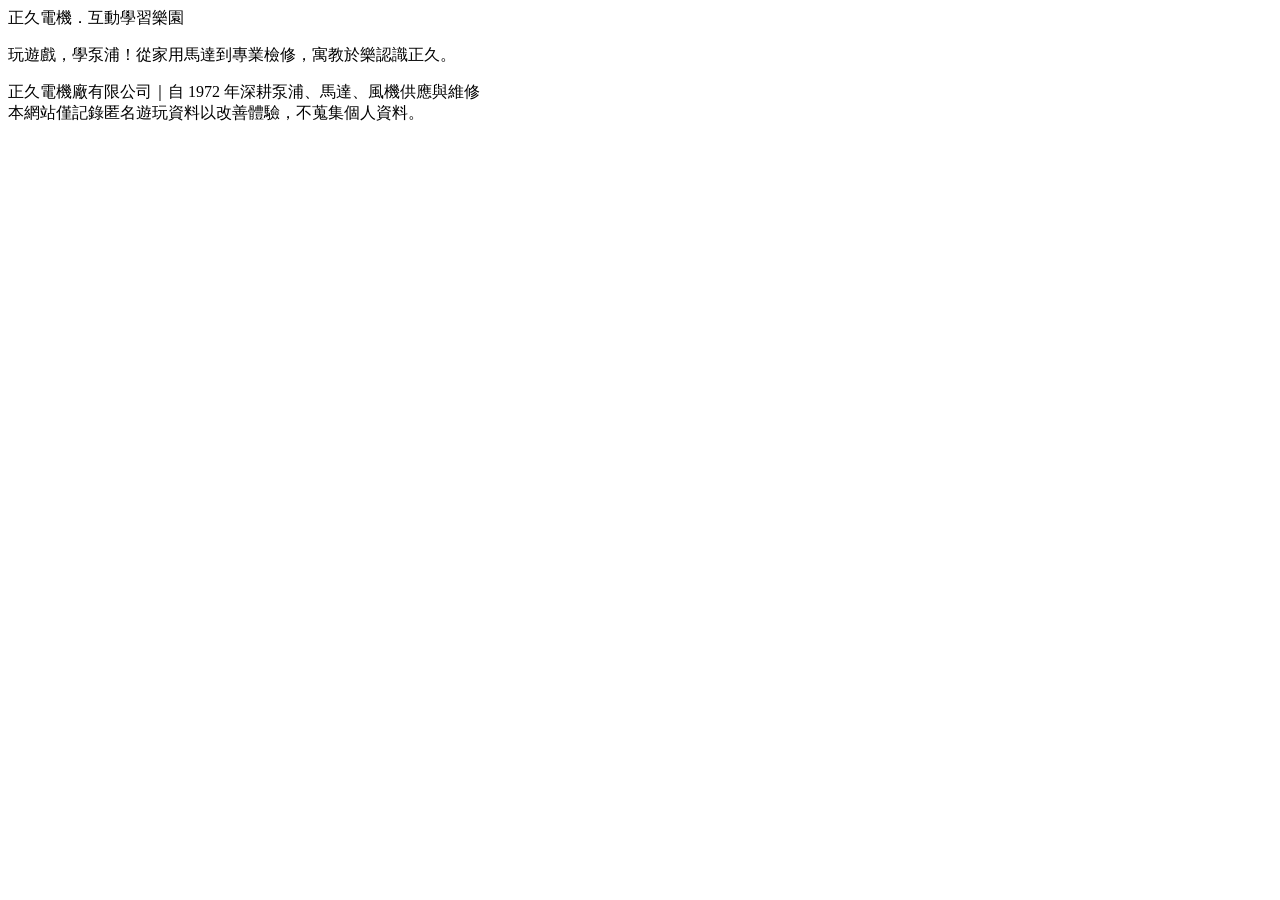
==== index.html @ 8a002b94 "Add files via upload" ====
<!DOCTYPE html>
<html lang="zh-Hant">
<head>
<meta charset="UTF-8">
<meta name="viewport" content="width=device-width, initial-scale=1.0, viewport-fit=cover">
<title>正久電機 互動學習樂園</title>
<link rel="stylesheet" href="css/style.css">
</head>
<body>
<div class="wrap">
  <div class="gate-hero">
    <div class="logo">正久電機<span>．</span>互動學習樂園</div>
    <p>玩遊戲，學泵浦！從家用馬達到專業檢修，寓教於樂認識正久。</p>
  </div>

  <!-- 未驗證：三通路引導 -->
  <div id="gate" class="card" style="display:none">
    <h2>加入正久，取得遊戲入場券 🎟️</h2>
    <p class="muted">請透過以下任一方式加入正久，即可獲得專屬遊戲連結：</p>
    <div class="channel-list">
      <a class="btn line block" id="btnLine">加入 LINE 官方帳號</a>
      <a class="btn fb block" id="btnFb">加入 Facebook 粉絲團</a>
      <a class="btn ig block" id="btnIg">追蹤 Instagram</a>
    </div>
    <p class="muted" style="margin-top:12px">加入後於訊息中輸入「<b>玩遊戲</b>」，即可獲得入場連結。</p>
  </div>

  <!-- 已驗證：身分選擇 -->
  <div id="rolePick" class="card" style="display:none">
    <h2>選擇你的身分</h2>
    <p class="muted">不同身分有不同難度的題目與遊戲內容，隨時可以切換。</p>
    <div class="role-pick">
      <button class="btn" id="roleBasic">🏠 家庭使用者<small>生活常識・用電安全・選購指南</small></button>
      <button class="btn orange" id="rolePro">🔧 專業水電技師<small>檢修實務・原理計算・技能檢定</small></button>
    </div>
  </div>

  <footer>
    正久電機廠有限公司｜自 1972 年深耕泵浦、馬達、風機供應與維修<br>
    本網站僅記錄匿名遊玩資料以改善體驗，不蒐集個人資料。
  </footer>
</div>

<script src="js/config.js"></script>
<script src="js/tracker.js"></script>
<script src="js/auth.js"></script>
<script>
(function () {
  const authed = JJ_AUTH.check();
  if (!authed) {
    document.getElementById('gate').style.display = 'block';
    document.getElementById('btnLine').href = JJ_CONFIG.LINE_URL;
    document.getElementById('btnFb').href = JJ_CONFIG.FB_URL;
    document.getElementById('btnIg').href = JJ_CONFIG.IG_URL;
    ['btnLine','btnFb','btnIg'].forEach(id =>
      document.getElementById(id).addEventListener('click', () =>
        jjTrack('channel_click', '', { channel: id.replace('btn','').toLowerCase() })));
    return;
  }
  document.getElementById('rolePick').style.display = 'block';
  function go(role) { JJ_AUTH.setRole(role); location.href = 'home.html'; }
  document.getElementById('roleBasic').addEventListener('click', () => go('basic'));
  document.getElementById('rolePro').addEventListener('click', () => go('pro'));
})();
</script>
</body>
</html>
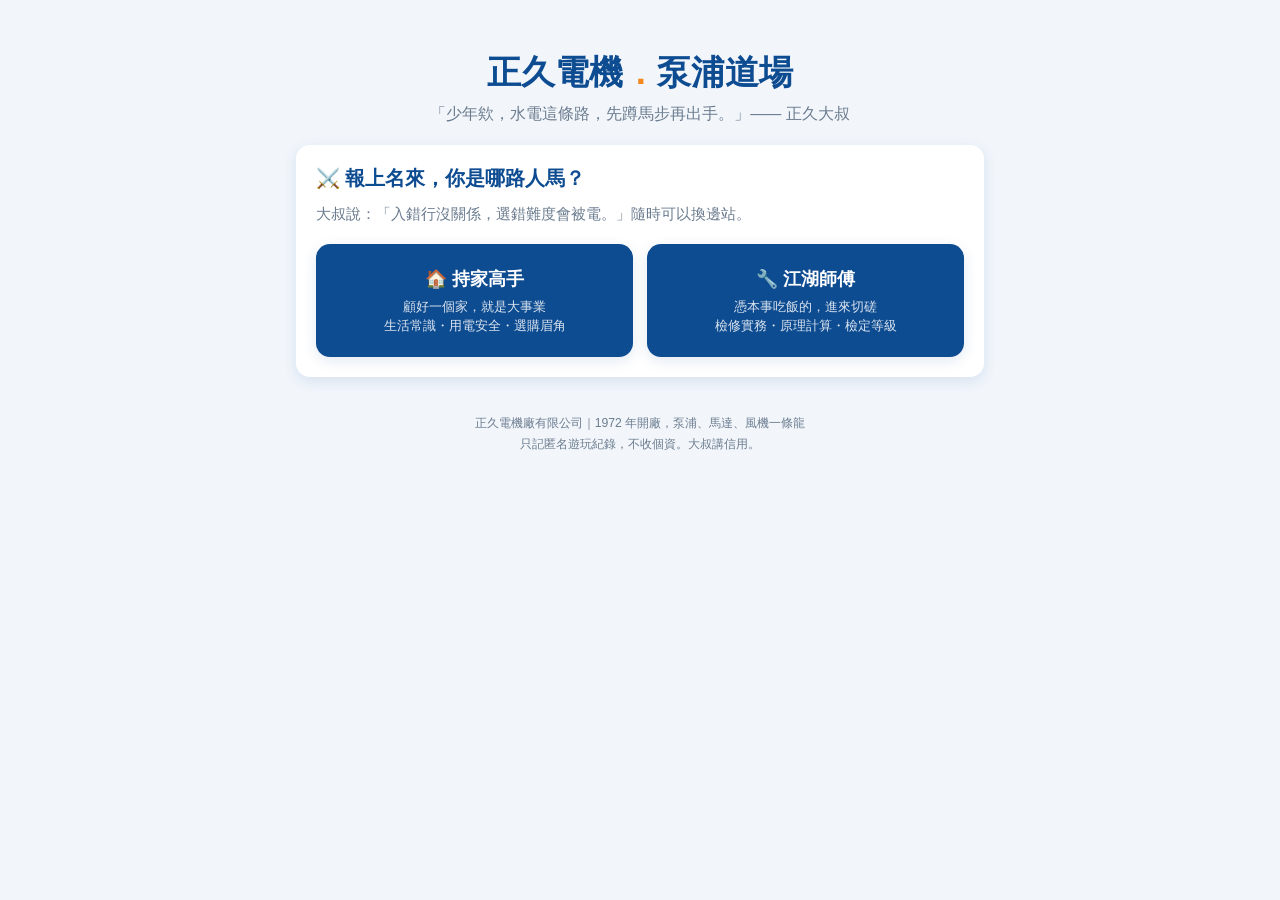
==== commit d3912b55: "Add files via upload" ====
--- a/index.html
+++ b/index.html
@@ -1,43 +1,46 @@
 <!DOCTYPE html>
-<html lang="zh-Hant">
+<html lang="zh-Hant" data-role="basic">
 <head>
 <meta charset="UTF-8">
 <meta name="viewport" content="width=device-width, initial-scale=1.0, viewport-fit=cover">
-<title>正久電機 互動學習樂園</title>
+<title>正久電機 泵浦道場</title>
+<script>document.documentElement.dataset.role = localStorage.getItem('jj_role') || 'basic';</script>
 <link rel="stylesheet" href="css/style.css">
 </head>
 <body>
 <div class="wrap">
   <div class="gate-hero">
-    <div class="logo">正久電機<span>．</span>互動學習樂園</div>
-    <p>玩遊戲，學泵浦！從家用馬達到專業檢修，寓教於樂認識正久。</p>
+    <div class="logo">正久電機<span>．</span>泵浦道場</div>
+    <p>「少年欸，水電這條路，先蹲馬步再出手。」—— 正久大叔</p>
   </div>
 
   <!-- 未驗證：三通路引導 -->
   <div id="gate" class="card" style="display:none">
-    <h2>加入正久，取得遊戲入場券 🎟️</h2>
-    <p class="muted">請透過以下任一方式加入正久，即可獲得專屬遊戲連結：</p>
+    <div class="hazard"></div>
+    <h2>🎟️ 想進道場？先拜碼頭！</h2>
+    <p class="muted">大叔的規矩：加入正久任一陣地，領了入場券再進來。挑一個，快！</p>
     <div class="channel-list">
       <a class="btn line block" id="btnLine">加入 LINE 官方帳號</a>
       <a class="btn fb block" id="btnFb">加入 Facebook 粉絲團</a>
       <a class="btn ig block" id="btnIg">追蹤 Instagram</a>
     </div>
-    <p class="muted" style="margin-top:12px">加入後於訊息中輸入「<b>玩遊戲</b>」，即可獲得入場連結。</p>
+    <p class="quote-bar">加入後喊一聲「<b>玩遊戲</b>」，入場連結馬上到手。</p>
   </div>
 
   <!-- 已驗證：身分選擇 -->
   <div id="rolePick" class="card" style="display:none">
-    <h2>選擇你的身分</h2>
-    <p class="muted">不同身分有不同難度的題目與遊戲內容，隨時可以切換。</p>
+    <div class="hazard"></div>
+    <h2>⚔️ 報上名來，你是哪路人馬？</h2>
+    <p class="muted">大叔說：「入錯行沒關係，選錯難度會被電。」隨時可以換邊站。</p>
     <div class="role-pick">
-      <button class="btn" id="roleBasic">🏠 家庭使用者<small>生活常識・用電安全・選購指南</small></button>
-      <button class="btn orange" id="rolePro">🔧 專業水電技師<small>檢修實務・原理計算・技能檢定</small></button>
+      <button class="btn basic-side" id="roleBasic">🏠 持家高手<small>顧好一個家，就是大事業<br>生活常識・用電安全・選購眉角</small></button>
+      <button class="btn pro-side" id="rolePro">🔧 江湖師傅<small>憑本事吃飯的，進來切磋<br>檢修實務・原理計算・檢定等級</small></button>
     </div>
   </div>
 
   <footer>
-    正久電機廠有限公司｜自 1972 年深耕泵浦、馬達、風機供應與維修<br>
-    本網站僅記錄匿名遊玩資料以改善體驗，不蒐集個人資料。
+    正久電機廠有限公司｜1972 年開廠，泵浦、馬達、風機一條龍<br>
+    只記匿名遊玩紀錄，不收個資。大叔講信用。
   </footer>
 </div>
 
--- a/css/style.css
+++ b/css/style.css
@@ -0,0 +1,157 @@
+/* ===== 正久互動網站 JJ-Play 共用樣式 ===== */
+:root {
+  --jj-blue: #0e4c92;
+  --jj-blue-dark: #08315f;
+  --jj-orange: #f5871f;
+  --jj-bg: #f2f6fb;
+  --jj-card: #ffffff;
+  --jj-text: #1c2b3a;
+  --jj-muted: #6b7c8f;
+  --jj-green: #2e9e5b;
+  --jj-red: #d9534f;
+  --radius: 14px;
+  --shadow: 0 4px 14px rgba(14, 76, 146, .12);
+}
+* { box-sizing: border-box; margin: 0; padding: 0; -webkit-tap-highlight-color: transparent; }
+html { font-size: 16px; }
+body {
+  font-family: "PingFang TC", "Microsoft JhengHei", "Noto Sans TC", sans-serif;
+  background: var(--jj-bg);
+  color: var(--jj-text);
+  min-height: 100vh;
+  min-height: 100dvh;
+}
+.wrap { max-width: 720px; margin: 0 auto; padding: 16px; }
+
+/* ---- header ---- */
+.topbar {
+  display: flex; align-items: center; justify-content: space-between;
+  padding: 12px 16px; background: var(--jj-blue); color: #fff;
+  position: sticky; top: 0; z-index: 50; box-shadow: var(--shadow);
+}
+.topbar .brand { font-weight: 700; font-size: 1.1rem; letter-spacing: 1px; text-decoration: none; color: #fff; }
+.topbar .brand span { color: var(--jj-orange); }
+.role-badge {
+  font-size: .78rem; background: rgba(255,255,255,.18); border: 1px solid rgba(255,255,255,.4);
+  padding: 4px 10px; border-radius: 999px; cursor: pointer; color: #fff;
+}
+
+/* ---- buttons ---- */
+.btn {
+  display: inline-block; border: none; cursor: pointer; text-decoration: none; text-align: center;
+  background: var(--jj-blue); color: #fff; font-size: 1rem; font-weight: 600;
+  padding: 13px 22px; border-radius: var(--radius); transition: transform .12s, box-shadow .12s;
+  box-shadow: var(--shadow);
+}
+.btn:active { transform: scale(.96); }
+.btn.orange { background: var(--jj-orange); }
+.btn.ghost { background: #fff; color: var(--jj-blue); border: 2px solid var(--jj-blue); box-shadow: none; }
+.btn.block { display: block; width: 100%; }
+.btn.line { background: #06c755; }
+.btn.fb { background: #1877f2; }
+.btn.ig { background: linear-gradient(45deg, #f09433, #e6683c, #dc2743, #cc2366, #bc1888); }
+.btn[disabled] { opacity: .5; pointer-events: none; }
+
+/* ---- cards ---- */
+.card {
+  background: var(--jj-card); border-radius: var(--radius); box-shadow: var(--shadow);
+  padding: 20px; margin-bottom: 16px;
+}
+.card h2 { font-size: 1.15rem; color: var(--jj-blue); margin-bottom: 10px; }
+.muted { color: var(--jj-muted); font-size: .88rem; line-height: 1.6; }
+
+/* ---- game grid (lobby) ---- */
+.game-grid { display: grid; grid-template-columns: 1fr 1fr; gap: 14px; }
+.game-tile {
+  background: #fff; border-radius: var(--radius); box-shadow: var(--shadow); padding: 18px 14px;
+  text-align: center; text-decoration: none; color: var(--jj-text);
+  transition: transform .15s; position: relative; overflow: hidden;
+}
+.game-tile:active { transform: scale(.97); }
+.game-tile .icon { font-size: 2.2rem; margin-bottom: 8px; }
+.game-tile .name { font-weight: 700; font-size: .98rem; }
+.game-tile .desc { font-size: .75rem; color: var(--jj-muted); margin-top: 4px; }
+.game-tile.soon { opacity: .55; pointer-events: none; }
+.game-tile.soon::after {
+  content: "即將推出"; position: absolute; top: 10px; right: -26px; transform: rotate(38deg);
+  background: var(--jj-orange); color: #fff; font-size: .68rem; padding: 3px 30px;
+}
+
+/* ---- quiz ---- */
+.q-progress { height: 8px; background: #dde7f2; border-radius: 4px; overflow: hidden; margin-bottom: 14px; }
+.q-progress > div { height: 100%; background: var(--jj-orange); width: 0; transition: width .3s; }
+.q-timer { text-align: center; font-size: 1.3rem; font-weight: 700; color: var(--jj-blue); margin-bottom: 8px; }
+.q-timer.hurry { color: var(--jj-red); animation: pulse .5s infinite alternate; }
+@keyframes pulse { from { transform: scale(1); } to { transform: scale(1.12); } }
+.q-question { font-size: 1.08rem; font-weight: 700; line-height: 1.55; margin-bottom: 16px; }
+.q-cat {
+  display: inline-block; font-size: .7rem; color: #fff; background: var(--jj-blue);
+  border-radius: 999px; padding: 2px 10px; margin-bottom: 8px;
+}
+.q-opts { display: grid; gap: 10px; }
+.q-opt {
+  background: #fff; border: 2px solid #d5e1ee; border-radius: var(--radius);
+  padding: 13px 15px; font-size: .98rem; text-align: left; cursor: pointer; transition: border .15s, background .15s;
+}
+.q-opt:hover { border-color: var(--jj-blue); }
+.q-opt.correct { border-color: var(--jj-green); background: #e8f7ee; }
+.q-opt.wrong { border-color: var(--jj-red); background: #fdecec; animation: shake .3s; }
+.q-opt[disabled] { cursor: default; }
+@keyframes shake { 0%,100% { transform: translateX(0); } 25% { transform: translateX(-5px); } 75% { transform: translateX(5px); } }
+.combo-pop {
+  position: fixed; left: 50%; top: 32%; transform: translate(-50%, -50%);
+  font-size: 1.6rem; font-weight: 800; color: var(--jj-orange); pointer-events: none;
+  animation: comboUp .8s forwards; z-index: 99; text-shadow: 0 2px 6px rgba(0,0,0,.15);
+}
+@keyframes comboUp { 0% { opacity: 0; transform: translate(-50%, 0); } 20% { opacity: 1; } 100% { opacity: 0; transform: translate(-50%, -60px); } }
+
+/* ---- memory game ---- */
+.mem-stats { display: flex; justify-content: space-around; margin-bottom: 12px; font-weight: 700; color: var(--jj-blue); }
+.mem-grid { display: grid; gap: 10px; grid-template-columns: repeat(4, 1fr); perspective: 900px; }
+.mem-card { aspect-ratio: 3 / 4; cursor: pointer; position: relative; }
+.mem-inner {
+  width: 100%; height: 100%; position: relative;
+  transform-style: preserve-3d; transition: transform .45s;
+}
+.mem-card.flip .mem-inner { transform: rotateY(180deg); }
+.mem-face {
+  position: absolute; inset: 0; backface-visibility: hidden; -webkit-backface-visibility: hidden;
+  border-radius: 10px; display: flex; flex-direction: column; align-items: center; justify-content: center;
+  box-shadow: 0 2px 8px rgba(14,76,146,.18); overflow: hidden;
+}
+.mem-back { background: linear-gradient(135deg, var(--jj-blue), var(--jj-blue-dark)); color: #fff; font-weight: 800; font-size: 1.3rem; }
+.mem-front { background: #fff; transform: rotateY(180deg); padding: 6px; text-align: center; }
+.mem-front svg { width: 70%; height: auto; }
+.mem-front .label { font-size: .72rem; font-weight: 700; color: var(--jj-blue); margin-top: 4px; line-height: 1.3; }
+.mem-front .label small { display: block; color: var(--jj-muted); font-weight: 500; font-size: .62rem; }
+.mem-card.done .mem-front { outline: 3px solid var(--jj-green); }
+.mem-card.done { pointer-events: none; }
+
+/* ---- result / end screen ---- */
+.stars { font-size: 2.2rem; text-align: center; letter-spacing: 6px; margin: 6px 0; }
+.score-big { font-size: 2.6rem; font-weight: 800; color: var(--jj-blue); text-align: center; }
+.review-item { border-left: 4px solid var(--jj-red); background: #fff7f7; padding: 10px 12px; border-radius: 8px; margin-bottom: 10px; font-size: .88rem; }
+.review-item .ok { color: var(--jj-green); font-weight: 700; }
+.rate-stars { text-align: center; font-size: 2rem; cursor: pointer; user-select: none; }
+.rate-stars span { color: #ccd6e2; transition: color .15s; padding: 0 3px; }
+.rate-stars span.on { color: var(--jj-orange); }
+
+/* ---- gate (entry) ---- */
+.gate-hero { text-align: center; padding: 34px 16px 20px; }
+.gate-hero .logo { font-size: 2rem; font-weight: 800; color: var(--jj-blue); }
+.gate-hero .logo span { color: var(--jj-orange); }
+.gate-hero p { color: var(--jj-muted); margin-top: 8px; font-size: .92rem; }
+.channel-list { display: grid; gap: 12px; margin-top: 18px; }
+.role-pick { display: grid; grid-template-columns: 1fr 1fr; gap: 14px; margin-top: 18px; }
+.role-pick .btn { padding: 22px 10px; font-size: 1.05rem; line-height: 1.5; }
+.role-pick small { display: block; font-weight: 400; font-size: .75rem; opacity: .85; margin-top: 4px; }
+
+footer { text-align: center; font-size: .72rem; color: var(--jj-muted); padding: 20px 10px 30px; line-height: 1.7; }
+
+@media (min-width: 768px) {
+  html { font-size: 17px; }
+  .mem-grid.pro { grid-template-columns: repeat(4, 1fr); }
+}
+@media (prefers-reduced-motion: reduce) {
+  * { animation: none !important; transition: none !important; }
+}
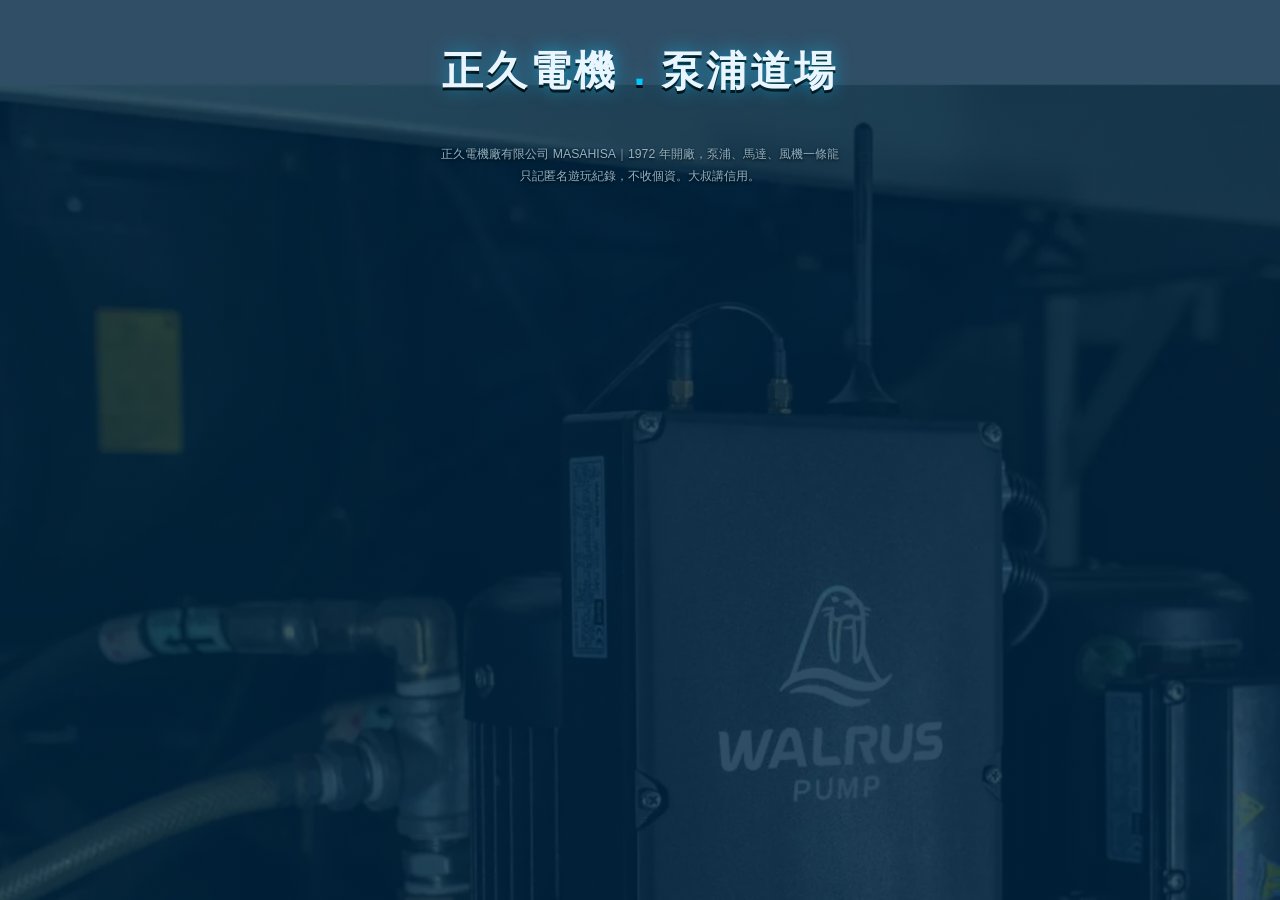
==== commit 8e04d325: "Add files via upload" ====
--- a/index.html
+++ b/index.html
@@ -11,7 +11,7 @@
 <div class="wrap">
   <div class="gate-hero">
     <div class="logo">正久電機<span>．</span>泵浦道場</div>
-    <p>「少年欸，水電這條路，先蹲馬步再出手。」—— 正久大叔</p>
+    <p id="heroQuote"></p>
   </div>
 
   <!-- 未驗證：三通路引導 -->
@@ -27,7 +27,7 @@
     <p class="quote-bar">加入後喊一聲「<b>玩遊戲</b>」，入場連結馬上到手。</p>
   </div>
 
-  <!-- 已驗證：身分選擇 -->
+  <!-- 身分選擇 -->
   <div id="rolePick" class="card" style="display:none">
     <div class="hazard"></div>
     <h2>⚔️ 報上名來，你是哪路人馬？</h2>
@@ -38,8 +38,39 @@
     </div>
   </div>
 
+  <!-- 主角設定 -->
+  <div id="profileView" class="card" style="display:none">
+    <div class="hazard"></div>
+    <h2>👤 主角設定</h2>
+    <p class="quote-bar" id="profQuote">「行走江湖，先報名號、再練體格。」</p>
+
+    <p class="muted" style="margin-bottom:4px">角色名稱</p>
+    <input class="name-input" id="pName" maxlength="10" placeholder="輸入你的名號（最多 10 字）">
+
+    <p class="muted" style="margin:12px 0 4px">性別與穿搭</p>
+    <div class="gender-seg">
+      <button data-g="m" id="gM">👨‍🔧<small>男性・藍領工裝</small></button>
+      <button data-g="f" id="gF">👩‍🔧<small>女性・紅粉工裝</small></button>
+      <button data-g="n" id="gN">🧑‍🔧<small>中性・墨綠工裝</small></button>
+    </div>
+
+    <p class="muted" style="margin:12px 0 4px">能力數值（可分配 <b id="maxPts">10</b> 點）</p>
+    <canvas id="radarCv" width="300" height="230"></canvas>
+    <div class="pts-left" id="ptsLeft"></div>
+    <div id="statRows"></div>
+
+    <div class="effect-list">
+      <b>敏捷</b>：各遊戲中被攻擊或失敗時，減少被傷害損失的血量／翻牌結算少算步數。<br>
+      <b>耐心</b>：隨機在遊戲中跳出「後悔藥」＝答錯可再來一次的機會。<br>
+      <b>智力</b>：隨機一題在正確答案選項邊框顯示發光外框作為提示。<br>
+      <b>顏值</b>：結算時隨機獲得一次重置能力數值雷達圖分數的機會。
+    </div>
+
+    <button class="btn block" id="btnSaveProfile" style="margin-top:14px">出 發 ！</button>
+  </div>
+
   <footer>
-    正久電機廠有限公司｜1972 年開廠，泵浦、馬達、風機一條龍<br>
+    正久電機廠有限公司 MASAHISA｜1972 年開廠，泵浦、馬達、風機一條龍<br>
     只記匿名遊玩紀錄，不收個資。大叔講信用。
   </footer>
 </div>
@@ -47,8 +78,12 @@
 <script src="js/config.js"></script>
 <script src="js/tracker.js"></script>
 <script src="js/auth.js"></script>
+<script src="js/game-kit.js"></script>
 <script>
 (function () {
+  document.getElementById('heroQuote').textContent = JJ_QUOTE('gate') + ' —— 正久大叔';
+  JJ_UI.stampLogo('');
+
   const authed = JJ_AUTH.check();
   if (!authed) {
     document.getElementById('gate').style.display = 'block';
@@ -60,10 +95,88 @@
         jjTrack('channel_click', '', { channel: id.replace('btn','').toLowerCase() })));
     return;
   }
-  document.getElementById('rolePick').style.display = 'block';
-  function go(role) { JJ_AUTH.setRole(role); location.href = 'home.html'; }
-  document.getElementById('roleBasic').addEventListener('click', () => go('basic'));
-  document.getElementById('rolePro').addEventListener('click', () => go('pro'));
+
+  const editOnly = location.hash === '#profile'; // 顏值重配 / 大廳編輯入口
+  if (editOnly || JJ_AUTH.role()) showProfile();
+  else document.getElementById('rolePick').style.display = 'block';
+
+  function pickRole(role) {
+    SFX.click();
+    JJ_AUTH.setRole(role);
+    document.getElementById('rolePick').style.display = 'none';
+    showProfile();
+  }
+  document.getElementById('roleBasic').addEventListener('click', () => pickRole('basic'));
+  document.getElementById('rolePro').addEventListener('click', () => pickRole('pro'));
+
+  /* ---- 主角設定 ---- */
+  let prof;
+  function showProfile() {
+    document.documentElement.dataset.role = JJ_AUTH.role() || 'basic';
+    prof = JJ_PROFILE.getOrDefault();
+    if (editOnly && location.hash === '#profile') { // 顏值重配：點數歸零重配
+      prof.stats = { agi: 0, pat: 0, int: 0, cha: 0 };
+    }
+    document.getElementById('profileView').style.display = 'block';
+    document.getElementById('pName').value = prof.name === JJ_PROFILE.DEFAULT.name ? '' : prof.name;
+    paintGender();
+    buildStatRows();
+    paint();
+  }
+
+  function paintGender() {
+    ['m','f','n'].forEach(g => {
+      document.getElementById('g' + g.toUpperCase()).classList.toggle('on', prof.gender === g);
+    });
+  }
+  document.querySelectorAll('.gender-seg button').forEach(b =>
+    b.addEventListener('click', () => { SFX.click(); prof.gender = b.dataset.g; paintGender(); }));
+
+  const STAT_DEF = [
+    { k: 'agi', n: '敏捷', d: '減傷害／少算步數' },
+    { k: 'pat', n: '耐心', d: '隨機獲得後悔藥' },
+    { k: 'int', n: '智力', d: '隨機正解發光提示' },
+    { k: 'cha', n: '顏值', d: '隨機重配能力機會' }
+  ];
+  function used() { return STAT_DEF.reduce((s, d) => s + prof.stats[d.k], 0); }
+
+  function buildStatRows() {
+    const box = document.getElementById('statRows');
+    box.innerHTML = '';
+    STAT_DEF.forEach(d => {
+      const row = document.createElement('div');
+      row.className = 'stat-row';
+      row.innerHTML = `<span class="sn">${d.n}</span>
+        <button class="sbtn" data-k="${d.k}" data-op="-">−</button>
+        <span class="sv" id="sv-${d.k}">${prof.stats[d.k]}</span>
+        <button class="sbtn" data-k="${d.k}" data-op="+">＋</button>
+        <span class="sfx-desc">${d.d}</span>`;
+      box.appendChild(row);
+    });
+    box.querySelectorAll('.sbtn').forEach(b =>
+      b.addEventListener('click', () => {
+        const k = b.dataset.k, op = b.dataset.op;
+        if (op === '+' && used() < JJ_PROFILE.MAX_PTS && prof.stats[k] < 10) { prof.stats[k]++; SFX.click(); }
+        else if (op === '-' && prof.stats[k] > 0) { prof.stats[k]--; SFX.click(); }
+        else SFX.bad();
+        paint();
+      }));
+  }
+
+  function paint() {
+    STAT_DEF.forEach(d => document.getElementById('sv-' + d.k).textContent = prof.stats[d.k]);
+    document.getElementById('ptsLeft').textContent =
+      '剩餘可分配：' + (JJ_PROFILE.MAX_PTS - used()) + ' 點';
+    drawRadar(document.getElementById('radarCv'), prof.stats);
+  }
+
+  document.getElementById('btnSaveProfile').addEventListener('click', () => {
+    prof.name = document.getElementById('pName').value.trim() || JJ_PROFILE.DEFAULT.name;
+    JJ_PROFILE.save(prof);
+    SFX.win();
+    jjTrack('set_profile', '', { gender: prof.gender, stats: prof.stats });
+    location.href = 'home.html';
+  });
 })();
 </script>
 </body>
--- a/css/style.css
+++ b/css/style.css
@@ -1,157 +1,324 @@
-/* ===== 正久互動網站 JJ-Play 共用樣式 ===== */
-:root {
-  --jj-blue: #0e4c92;
-  --jj-blue-dark: #08315f;
-  --jj-orange: #f5871f;
-  --jj-bg: #f2f6fb;
-  --jj-card: #ffffff;
-  --jj-text: #1c2b3a;
-  --jj-muted: #6b7c8f;
-  --jj-green: #2e9e5b;
-  --jj-red: #d9534f;
-  --radius: 14px;
-  --shadow: 0 4px 14px rgba(14, 76, 146, .12);
-}
+/* ===== 正久 JJ-Play 戰鬥工業風 v2 ===== */
+/* 雙主題：家庭版=鋼藍電能 / 技師版=烈焰工業，由 html[data-role] 切換 */
+
+:root, html[data-role="basic"] {
+  --acc: #00c8ff;            /* 主能量色 */
+  --acc2: #7df9ff;
+  --acc-dark: #0077b3;
+  --acc-glow: rgba(0, 200, 255, .55);
+  --hud: rgba(10, 30, 46, .88);
+  --hud-border: rgba(0, 200, 255, .5);
+  --danger: #ff4d4d;
+  --gold: #ffd54a;
+  --ink: #0a141c;
+  --text: #eaf6ff;
+  --muted: #8fb3c7;
+  --tint: rgba(0, 40, 70, .78);
+}
+html[data-role="pro"] {
+  --acc: #ff7a1a;
+  --acc2: #ffc24d;
+  --acc-dark: #b34700;
+  --acc-glow: rgba(255, 122, 26, .55);
+  --hud: rgba(38, 18, 6, .88);
+  --hud-border: rgba(255, 122, 26, .5);
+  --tint: rgba(60, 22, 0, .78);
+  --text: #fff3e6;
+  --muted: #d0a37f;
+}
+
 * { box-sizing: border-box; margin: 0; padding: 0; -webkit-tap-highlight-color: transparent; }
 html { font-size: 16px; }
 body {
   font-family: "PingFang TC", "Microsoft JhengHei", "Noto Sans TC", sans-serif;
-  background: var(--jj-bg);
-  color: var(--jj-text);
-  min-height: 100vh;
-  min-height: 100dvh;
-}
-.wrap { max-width: 720px; margin: 0 auto; padding: 16px; }
-
-/* ---- header ---- */
+  color: var(--text);
+  min-height: 100vh; min-height: 100dvh;
+  background:
+    linear-gradient(var(--tint), var(--tint)),
+    url("../assets/img/bg-industrial.webp") center / cover fixed no-repeat,
+    #0a141c;
+}
+body.game-bg { background-attachment: scroll; } /* 手機效能 */
+
+/* 全螢幕震動（Combo/答錯用） */
+@keyframes bodyShake {
+  0%,100% { transform: translate(0,0); }
+  20% { transform: translate(-8px, 4px) rotate(-.5deg); }
+  40% { transform: translate(7px, -5px) rotate(.5deg); }
+  60% { transform: translate(-5px, -4px); }
+  80% { transform: translate(5px, 5px); }
+}
+body.shake { animation: bodyShake .45s; }
+
+.wrap { max-width: 760px; margin: 0 auto; padding: 14px; }
+
+/* ---- 頂欄 HUD ---- */
 .topbar {
-  display: flex; align-items: center; justify-content: space-between;
-  padding: 12px 16px; background: var(--jj-blue); color: #fff;
-  position: sticky; top: 0; z-index: 50; box-shadow: var(--shadow);
-}
-.topbar .brand { font-weight: 700; font-size: 1.1rem; letter-spacing: 1px; text-decoration: none; color: #fff; }
-.topbar .brand span { color: var(--jj-orange); }
-.role-badge {
-  font-size: .78rem; background: rgba(255,255,255,.18); border: 1px solid rgba(255,255,255,.4);
-  padding: 4px 10px; border-radius: 999px; cursor: pointer; color: #fff;
-}
-
-/* ---- buttons ---- */
+  display: flex; align-items: center; gap: 10px;
+  padding: 10px 14px;
+  background: var(--hud);
+  border-bottom: 2px solid var(--hud-border);
+  box-shadow: 0 0 18px var(--acc-glow);
+  position: sticky; top: 0; z-index: 50;
+  backdrop-filter: blur(4px);
+}
+.topbar .brand {
+  font-weight: 900; letter-spacing: 1px; text-decoration: none;
+  color: var(--text); text-shadow: 0 0 10px var(--acc-glow);
+  white-space: nowrap;
+}
+.topbar .brand span { color: var(--acc); }
+/* 身分切換：兩顆並列 */
+.role-switch { display: flex; gap: 6px; margin-left: auto; }
+.role-pill {
+  font-size: .78rem; font-weight: 700; cursor: pointer;
+  padding: 5px 12px; border-radius: 4px;
+  border: 1px solid #3a4a56; color: #7d8f9c; background: rgba(0,0,0,.35);
+  clip-path: polygon(8px 0, 100% 0, calc(100% - 8px) 100%, 0 100%);
+  transition: all .2s;
+}
+.role-pill.on-basic { border-color: #00c8ff; color: #001622; background: linear-gradient(135deg, #00c8ff, #7df9ff); box-shadow: 0 0 14px rgba(0,200,255,.7); }
+.role-pill.on-pro { border-color: #ff7a1a; color: #200b00; background: linear-gradient(135deg, #ff7a1a, #ffc24d); box-shadow: 0 0 14px rgba(255,122,26,.7); }
+
+/* ---- 面板（斜切戰鬥風） ---- */
+.card {
+  background: var(--hud);
+  border: 1px solid var(--hud-border);
+  clip-path: polygon(16px 0, 100% 0, 100% calc(100% - 16px), calc(100% - 16px) 100%, 0 100%, 0 16px);
+  padding: 20px; margin-bottom: 14px;
+  box-shadow: 0 0 22px rgba(0,0,0,.5), inset 0 0 30px rgba(0,0,0,.35);
+  animation: slamIn .35s cubic-bezier(.2, 1.6, .4, 1);
+}
+@keyframes slamIn {
+  0% { transform: scale(1.15); opacity: 0; }
+  100% { transform: scale(1); opacity: 1; }
+}
+.card h2 {
+  font-size: 1.15rem; color: var(--acc); letter-spacing: 2px;
+  text-shadow: 0 0 12px var(--acc-glow); margin-bottom: 10px;
+}
+.muted { color: var(--muted); font-size: .9rem; line-height: 1.7; }
+b { color: var(--acc2); }
+
+/* 大叔金句條 */
+.quote-bar {
+  border-left: 4px solid var(--acc);
+  background: linear-gradient(90deg, var(--acc-glow), transparent 70%);
+  padding: 8px 12px; margin: 10px 0; font-weight: 700; font-style: italic;
+  text-shadow: 0 1px 4px #000;
+}
+
+/* 警示斜紋裝飾 */
+.hazard {
+  height: 8px;
+  background: repeating-linear-gradient(45deg, var(--acc) 0 12px, #111 12px 24px);
+  opacity: .85; margin: -20px -20px 14px; /* 貼齊卡片頂 */
+}
+
+/* ---- 按鈕 ---- */
 .btn {
-  display: inline-block; border: none; cursor: pointer; text-decoration: none; text-align: center;
-  background: var(--jj-blue); color: #fff; font-size: 1rem; font-weight: 600;
-  padding: 13px 22px; border-radius: var(--radius); transition: transform .12s, box-shadow .12s;
-  box-shadow: var(--shadow);
-}
-.btn:active { transform: scale(.96); }
-.btn.orange { background: var(--jj-orange); }
-.btn.ghost { background: #fff; color: var(--jj-blue); border: 2px solid var(--jj-blue); box-shadow: none; }
+  display: inline-block; border: none; cursor: pointer; text-align: center; text-decoration: none;
+  background: linear-gradient(135deg, var(--acc), var(--acc-dark));
+  color: #fff; font-size: 1.05rem; font-weight: 900; letter-spacing: 3px;
+  padding: 14px 24px;
+  clip-path: polygon(12px 0, 100% 0, calc(100% - 12px) 100%, 0 100%);
+  box-shadow: 0 0 16px var(--acc-glow);
+  text-shadow: 0 1px 3px rgba(0,0,0,.6);
+  transition: transform .1s, box-shadow .2s, filter .2s;
+}
+.btn:hover { filter: brightness(1.15); box-shadow: 0 0 26px var(--acc-glow); }
+.btn:active { transform: scale(.93) skewX(-2deg); }
 .btn.block { display: block; width: 100%; }
-.btn.line { background: #06c755; }
-.btn.fb { background: #1877f2; }
-.btn.ig { background: linear-gradient(45deg, #f09433, #e6683c, #dc2743, #cc2366, #bc1888); }
-.btn[disabled] { opacity: .5; pointer-events: none; }
-
-/* ---- cards ---- */
-.card {
-  background: var(--jj-card); border-radius: var(--radius); box-shadow: var(--shadow);
-  padding: 20px; margin-bottom: 16px;
-}
-.card h2 { font-size: 1.15rem; color: var(--jj-blue); margin-bottom: 10px; }
-.muted { color: var(--jj-muted); font-size: .88rem; line-height: 1.6; }
-
-/* ---- game grid (lobby) ---- */
-.game-grid { display: grid; grid-template-columns: 1fr 1fr; gap: 14px; }
+.btn.ghost { background: rgba(0,0,0,.4); border: 1px solid var(--acc); color: var(--acc); box-shadow: none; }
+.btn.line { background: linear-gradient(135deg, #06c755, #04913e); box-shadow: 0 0 16px rgba(6,199,85,.5); }
+.btn.fb { background: linear-gradient(135deg, #1877f2, #0c4ea8); }
+.btn.ig { background: linear-gradient(45deg, #f09433, #dc2743, #bc1888); }
+
+/* ---- 大廳遊戲磚 ---- */
+.game-grid { display: grid; grid-template-columns: 1fr 1fr; gap: 12px; }
 .game-tile {
-  background: #fff; border-radius: var(--radius); box-shadow: var(--shadow); padding: 18px 14px;
-  text-align: center; text-decoration: none; color: var(--jj-text);
-  transition: transform .15s; position: relative; overflow: hidden;
-}
-.game-tile:active { transform: scale(.97); }
-.game-tile .icon { font-size: 2.2rem; margin-bottom: 8px; }
-.game-tile .name { font-weight: 700; font-size: .98rem; }
-.game-tile .desc { font-size: .75rem; color: var(--jj-muted); margin-top: 4px; }
-.game-tile.soon { opacity: .55; pointer-events: none; }
+  position: relative; overflow: hidden; text-align: center; text-decoration: none;
+  color: var(--text); padding: 20px 12px;
+  background: linear-gradient(160deg, rgba(255,255,255,.06), rgba(0,0,0,.5));
+  border: 1px solid var(--hud-border);
+  clip-path: polygon(12px 0, 100% 0, 100% calc(100% - 12px), calc(100% - 12px) 100%, 0 100%, 0 12px);
+  transition: transform .15s, box-shadow .2s;
+}
+.game-tile:hover { transform: translateY(-3px) scale(1.02); box-shadow: 0 0 24px var(--acc-glow); }
+.game-tile:active { transform: scale(.94); }
+.game-tile .icon { font-size: 2.4rem; filter: drop-shadow(0 0 10px var(--acc-glow)); margin-bottom: 6px; }
+.game-tile .name { font-weight: 900; letter-spacing: 2px; font-size: 1rem; }
+.game-tile .desc { font-size: .74rem; color: var(--muted); margin-top: 4px; }
+.game-tile.soon { opacity: .45; pointer-events: none; }
 .game-tile.soon::after {
-  content: "即將推出"; position: absolute; top: 10px; right: -26px; transform: rotate(38deg);
-  background: var(--jj-orange); color: #fff; font-size: .68rem; padding: 3px 30px;
-}
-
-/* ---- quiz ---- */
-.q-progress { height: 8px; background: #dde7f2; border-radius: 4px; overflow: hidden; margin-bottom: 14px; }
-.q-progress > div { height: 100%; background: var(--jj-orange); width: 0; transition: width .3s; }
-.q-timer { text-align: center; font-size: 1.3rem; font-weight: 700; color: var(--jj-blue); margin-bottom: 8px; }
-.q-timer.hurry { color: var(--jj-red); animation: pulse .5s infinite alternate; }
-@keyframes pulse { from { transform: scale(1); } to { transform: scale(1.12); } }
-.q-question { font-size: 1.08rem; font-weight: 700; line-height: 1.55; margin-bottom: 16px; }
+  content: "鍛造中"; position: absolute; top: 12px; right: -30px; transform: rotate(38deg);
+  background: repeating-linear-gradient(45deg, #ffd54a 0 10px, #111 10px 20px);
+  color: #000; font-size: .7rem; font-weight: 900; padding: 3px 34px; text-shadow: 0 0 2px #ffd54a;
+}
+
+/* ---- 快問快答 ---- */
+.hud-bar {
+  display: flex; align-items: stretch; gap: 8px; margin-bottom: 10px;
+}
+.hud-box {
+  flex: 1; text-align: center; padding: 6px 4px;
+  background: var(--hud); border: 1px solid var(--hud-border);
+  clip-path: polygon(8px 0, 100% 0, calc(100% - 8px) 100%, 0 100%);
+}
+.hud-box .lab { font-size: .62rem; color: var(--muted); letter-spacing: 2px; }
+.hud-box .val { font-size: 1.4rem; font-weight: 900; color: var(--acc2); text-shadow: 0 0 10px var(--acc-glow); }
+.hud-box .val.bump { animation: scoreBump .35s; }
+@keyframes scoreBump {
+  0% { transform: scale(1); } 40% { transform: scale(1.6); color: #fff; } 100% { transform: scale(1); }
+}
+.hud-box.timer .val.hurry { color: var(--danger); animation: hurryPulse .4s infinite alternate; }
+@keyframes hurryPulse { from { transform: scale(1); } to { transform: scale(1.25); text-shadow: 0 0 18px var(--danger); } }
+
+.q-progress { height: 10px; background: rgba(0,0,0,.5); border: 1px solid var(--hud-border); overflow: hidden; margin-bottom: 10px; clip-path: polygon(5px 0, 100% 0, calc(100% - 5px) 100%, 0 100%); }
+.q-progress > div { height: 100%; width: 0; transition: width .3s; background: repeating-linear-gradient(45deg, var(--acc) 0 10px, var(--acc2) 10px 20px); box-shadow: 0 0 12px var(--acc-glow); }
+
 .q-cat {
-  display: inline-block; font-size: .7rem; color: #fff; background: var(--jj-blue);
-  border-radius: 999px; padding: 2px 10px; margin-bottom: 8px;
-}
+  display: inline-block; font-size: .7rem; font-weight: 900; letter-spacing: 2px;
+  color: #000; background: var(--acc2); padding: 3px 12px; margin-bottom: 8px;
+  clip-path: polygon(6px 0, 100% 0, calc(100% - 6px) 100%, 0 100%);
+}
+.q-question { font-size: 1.1rem; font-weight: 800; line-height: 1.6; margin-bottom: 14px; text-shadow: 0 1px 4px #000; }
 .q-opts { display: grid; gap: 10px; }
 .q-opt {
-  background: #fff; border: 2px solid #d5e1ee; border-radius: var(--radius);
-  padding: 13px 15px; font-size: .98rem; text-align: left; cursor: pointer; transition: border .15s, background .15s;
-}
-.q-opt:hover { border-color: var(--jj-blue); }
-.q-opt.correct { border-color: var(--jj-green); background: #e8f7ee; }
-.q-opt.wrong { border-color: var(--jj-red); background: #fdecec; animation: shake .3s; }
-.q-opt[disabled] { cursor: default; }
-@keyframes shake { 0%,100% { transform: translateX(0); } 25% { transform: translateX(-5px); } 75% { transform: translateX(5px); } }
-.combo-pop {
-  position: fixed; left: 50%; top: 32%; transform: translate(-50%, -50%);
-  font-size: 1.6rem; font-weight: 800; color: var(--jj-orange); pointer-events: none;
-  animation: comboUp .8s forwards; z-index: 99; text-shadow: 0 2px 6px rgba(0,0,0,.15);
-}
-@keyframes comboUp { 0% { opacity: 0; transform: translate(-50%, 0); } 20% { opacity: 1; } 100% { opacity: 0; transform: translate(-50%, -60px); } }
-
-/* ---- memory game ---- */
-.mem-stats { display: flex; justify-content: space-around; margin-bottom: 12px; font-weight: 700; color: var(--jj-blue); }
-.mem-grid { display: grid; gap: 10px; grid-template-columns: repeat(4, 1fr); perspective: 900px; }
-.mem-card { aspect-ratio: 3 / 4; cursor: pointer; position: relative; }
-.mem-inner {
-  width: 100%; height: 100%; position: relative;
-  transform-style: preserve-3d; transition: transform .45s;
-}
+  background: rgba(0,0,0,.45); border: 1px solid #45596b; color: var(--text);
+  padding: 13px 16px; font-size: .98rem; font-weight: 600; text-align: left; cursor: pointer;
+  clip-path: polygon(10px 0, 100% 0, calc(100% - 10px) 100%, 0 100%);
+  transition: all .15s;
+}
+.q-opt:hover { border-color: var(--acc); box-shadow: 0 0 14px var(--acc-glow); transform: translateX(4px); }
+.q-opt.correct { border-color: #3dff8f; background: rgba(20, 120, 60, .55); box-shadow: 0 0 20px rgba(61,255,143,.6); animation: hitFlash .4s; }
+.q-opt.wrong { border-color: var(--danger); background: rgba(140, 20, 20, .55); animation: shake .35s; }
+.q-opt[disabled] { cursor: default; opacity: .9; }
+@keyframes hitFlash { 0% { filter: brightness(3); } 100% { filter: brightness(1); } }
+@keyframes shake { 0%,100% { transform: translateX(0); } 25% { transform: translateX(-8px); } 75% { transform: translateX(8px); } }
+
+/* 得分飄字 */
+.float-score {
+  position: fixed; pointer-events: none; z-index: 98;
+  font-size: 1.6rem; font-weight: 900; color: var(--gold);
+  text-shadow: 0 0 12px rgba(255, 213, 74, .9), 0 2px 4px #000;
+  animation: floatUp 1s forwards;
+}
+@keyframes floatUp {
+  0% { opacity: 0; transform: translateY(10px) scale(.6); }
+  25% { opacity: 1; transform: translateY(-10px) scale(1.3); }
+  100% { opacity: 0; transform: translateY(-90px) scale(1); }
+}
+
+/* COMBO 全螢幕爆擊 */
+.combo-blast {
+  position: fixed; inset: 0; z-index: 99; pointer-events: none;
+  display: flex; flex-direction: column; align-items: center; justify-content: center;
+}
+.combo-blast .ring {
+  position: absolute; width: 20vmin; height: 20vmin; border-radius: 50%;
+  border: 6px solid var(--acc); box-shadow: 0 0 40px var(--acc-glow);
+  animation: ringBoom .7s forwards;
+}
+@keyframes ringBoom { 0% { transform: scale(.3); opacity: 1; } 100% { transform: scale(6); opacity: 0; } }
+.combo-blast .txt {
+  font-size: clamp(3rem, 14vw, 7rem); font-weight: 900; font-style: italic; letter-spacing: 4px;
+  color: var(--gold);
+  text-shadow: 0 0 20px rgba(255,150,0,.9), 0 0 60px rgba(255,80,0,.7), 0 4px 0 #7a2d00;
+  -webkit-text-stroke: 2px #331a00;
+  animation: comboSlam .8s cubic-bezier(.2, 2.2, .4, 1) forwards;
+}
+.combo-blast .sub { font-size: 1.3rem; font-weight: 900; color: #fff; text-shadow: 0 0 12px var(--acc-glow); animation: comboSlam .8s .05s cubic-bezier(.2,2.2,.4,1) both; }
+@keyframes comboSlam {
+  0% { transform: scale(3) rotate(-8deg); opacity: 0; }
+  35% { transform: scale(1) rotate(-4deg); opacity: 1; }
+  75% { transform: scale(1.05) rotate(-4deg); opacity: 1; }
+  100% { transform: scale(.9) rotate(-4deg); opacity: 0; }
+}
+.combo-blast .spark { position: absolute; font-size: 2.2rem; animation: sparkFly .8s forwards; }
+@keyframes sparkFly {
+  0% { transform: translate(0,0) scale(.5); opacity: 1; }
+  100% { transform: translate(var(--dx), var(--dy)) scale(1.6) rotate(240deg); opacity: 0; }
+}
+
+/* ---- 翻牌（滿版免捲動） ---- */
+.mem-stage {
+  height: calc(100dvh - 54px); /* 扣掉頂欄 */
+  display: flex; flex-direction: column; padding: 8px; gap: 8px;
+  max-width: 900px; margin: 0 auto;
+}
+.mem-stats { display: flex; gap: 8px; }
+.mem-grid {
+  flex: 1; min-height: 0;
+  display: grid; gap: 8px;
+  grid-template-columns: repeat(4, 1fr);
+  grid-template-rows: repeat(3, 1fr);
+  perspective: 1100px;
+}
+.mem-card { cursor: pointer; position: relative; min-height: 0; }
+.mem-inner { width: 100%; height: 100%; position: relative; transform-style: preserve-3d; transition: transform .45s cubic-bezier(.3, 1.4, .5, 1); }
 .mem-card.flip .mem-inner { transform: rotateY(180deg); }
 .mem-face {
   position: absolute; inset: 0; backface-visibility: hidden; -webkit-backface-visibility: hidden;
-  border-radius: 10px; display: flex; flex-direction: column; align-items: center; justify-content: center;
-  box-shadow: 0 2px 8px rgba(14,76,146,.18); overflow: hidden;
-}
-.mem-back { background: linear-gradient(135deg, var(--jj-blue), var(--jj-blue-dark)); color: #fff; font-weight: 800; font-size: 1.3rem; }
-.mem-front { background: #fff; transform: rotateY(180deg); padding: 6px; text-align: center; }
-.mem-front svg { width: 70%; height: auto; }
-.mem-front .label { font-size: .72rem; font-weight: 700; color: var(--jj-blue); margin-top: 4px; line-height: 1.3; }
-.mem-front .label small { display: block; color: var(--jj-muted); font-weight: 500; font-size: .62rem; }
-.mem-card.done .mem-front { outline: 3px solid var(--jj-green); }
+  display: flex; flex-direction: column; align-items: center; justify-content: center;
+  overflow: hidden; border: 1px solid var(--hud-border);
+  clip-path: polygon(10px 0, 100% 0, 100% calc(100% - 10px), calc(100% - 10px) 100%, 0 100%, 0 10px);
+}
+.mem-back {
+  background:
+    repeating-linear-gradient(45deg, rgba(255,255,255,.05) 0 8px, transparent 8px 16px),
+    linear-gradient(160deg, var(--acc-dark), #0a141c 70%);
+  color: var(--acc2); font-weight: 900; font-size: clamp(1rem, 4vmin, 1.6rem); letter-spacing: 2px;
+  text-shadow: 0 0 12px var(--acc-glow);
+}
+.mem-back::after { content: "正久"; }
+.mem-front { background: #f4f8fb; transform: rotateY(180deg); padding: 4px; }
+.mem-front img { width: 100%; height: 100%; object-fit: contain; min-height: 0; }
+.mem-front .cap {
+  flex-shrink: 0; width: 100%; text-align: center;
+  font-size: clamp(.55rem, 2.2vmin, .78rem); font-weight: 900; color: #0a2a40;
+  background: linear-gradient(90deg, transparent, rgba(0,200,255,.25), transparent);
+  line-height: 1.25; padding: 2px 2px 3px;
+}
+.mem-front.textcard { background: linear-gradient(160deg, #16242f, #0a141c); padding: 8px; }
+.mem-front.textcard .tname { font-size: clamp(.8rem, 3.2vmin, 1.1rem); font-weight: 900; color: var(--acc2); text-shadow: 0 0 8px var(--acc-glow); }
+.mem-front.textcard .tdesc { font-size: clamp(.58rem, 2.4vmin, .8rem); color: var(--text); line-height: 1.5; margin-top: 4px; text-align: center; }
+.mem-card.done .mem-inner { animation: matchPop .5s; }
+.mem-card.done .mem-face { border-color: #3dff8f; box-shadow: 0 0 18px rgba(61,255,143,.7), inset 0 0 12px rgba(61,255,143,.3); }
 .mem-card.done { pointer-events: none; }
-
-/* ---- result / end screen ---- */
-.stars { font-size: 2.2rem; text-align: center; letter-spacing: 6px; margin: 6px 0; }
-.score-big { font-size: 2.6rem; font-weight: 800; color: var(--jj-blue); text-align: center; }
-.review-item { border-left: 4px solid var(--jj-red); background: #fff7f7; padding: 10px 12px; border-radius: 8px; margin-bottom: 10px; font-size: .88rem; }
-.review-item .ok { color: var(--jj-green); font-weight: 700; }
-.rate-stars { text-align: center; font-size: 2rem; cursor: pointer; user-select: none; }
-.rate-stars span { color: #ccd6e2; transition: color .15s; padding: 0 3px; }
-.rate-stars span.on { color: var(--jj-orange); }
-
-/* ---- gate (entry) ---- */
-.gate-hero { text-align: center; padding: 34px 16px 20px; }
-.gate-hero .logo { font-size: 2rem; font-weight: 800; color: var(--jj-blue); }
-.gate-hero .logo span { color: var(--jj-orange); }
-.gate-hero p { color: var(--jj-muted); margin-top: 8px; font-size: .92rem; }
-.channel-list { display: grid; gap: 12px; margin-top: 18px; }
-.role-pick { display: grid; grid-template-columns: 1fr 1fr; gap: 14px; margin-top: 18px; }
-.role-pick .btn { padding: 22px 10px; font-size: 1.05rem; line-height: 1.5; }
-.role-pick small { display: block; font-weight: 400; font-size: .75rem; opacity: .85; margin-top: 4px; }
-
-footer { text-align: center; font-size: .72rem; color: var(--jj-muted); padding: 20px 10px 30px; line-height: 1.7; }
-
-@media (min-width: 768px) {
-  html { font-size: 17px; }
-  .mem-grid.pro { grid-template-columns: repeat(4, 1fr); }
-}
+@keyframes matchPop { 0% { transform: rotateY(180deg) scale(1); } 40% { transform: rotateY(180deg) scale(1.15); } 100% { transform: rotateY(180deg) scale(1); } }
+
+/* ---- 結算 ---- */
+.stars { font-size: 2.4rem; text-align: center; letter-spacing: 8px; margin: 6px 0; filter: drop-shadow(0 0 12px rgba(255,213,74,.8)); animation: slamIn .5s .1s both; }
+.score-big { font-size: 3rem; font-weight: 900; color: var(--gold); text-align: center; text-shadow: 0 0 24px rgba(255,213,74,.7), 0 3px 0 #6b4b00; animation: slamIn .45s both; }
+.review-item {
+  border-left: 4px solid var(--danger); background: rgba(120, 20, 20, .25);
+  padding: 10px 12px; margin-bottom: 10px; font-size: .88rem; line-height: 1.6;
+}
+.review-item .ok { color: #3dff8f; font-weight: 900; }
+.rate-stars { text-align: center; font-size: 2.1rem; cursor: pointer; user-select: none; }
+.rate-stars span { color: #3a4a56; transition: all .15s; padding: 0 3px; }
+.rate-stars span.on { color: var(--gold); text-shadow: 0 0 14px rgba(255,213,74,.9); transform: scale(1.1); }
+
+/* ---- 入口 ---- */
+.gate-hero { text-align: center; padding: 30px 14px 16px; }
+.gate-hero .logo {
+  font-size: clamp(1.7rem, 7vw, 2.4rem); font-weight: 900; letter-spacing: 3px;
+  color: var(--text); text-shadow: 0 0 18px var(--acc-glow), 0 3px 0 #000;
+}
+.gate-hero .logo span { color: var(--acc); }
+.gate-hero p { color: var(--muted); margin-top: 10px; font-size: .95rem; }
+.channel-list { display: grid; gap: 12px; margin-top: 16px; }
+.role-pick { display: grid; grid-template-columns: 1fr 1fr; gap: 14px; margin-top: 16px; }
+.role-pick .btn { padding: 24px 10px; font-size: 1.1rem; line-height: 1.6; letter-spacing: 2px; }
+.role-pick .btn.basic-side { background: linear-gradient(135deg, #00c8ff, #005f8a); box-shadow: 0 0 18px rgba(0,200,255,.6); }
+.role-pick .btn.pro-side { background: linear-gradient(135deg, #ff7a1a, #8a3400); box-shadow: 0 0 18px rgba(255,122,26,.6); }
+.role-pick small { display: block; font-weight: 500; font-size: .74rem; opacity: .9; margin-top: 6px; letter-spacing: 0; }
+
+footer { text-align: center; font-size: .72rem; color: var(--muted); padding: 18px 10px 26px; line-height: 1.8; text-shadow: 0 1px 3px #000; }
+
+@media (min-width: 768px) { html { font-size: 17px; } }
 @media (prefers-reduced-motion: reduce) {
   * { animation: none !important; transition: none !important; }
-}
+  body.shake { animation: none !important; }
+}
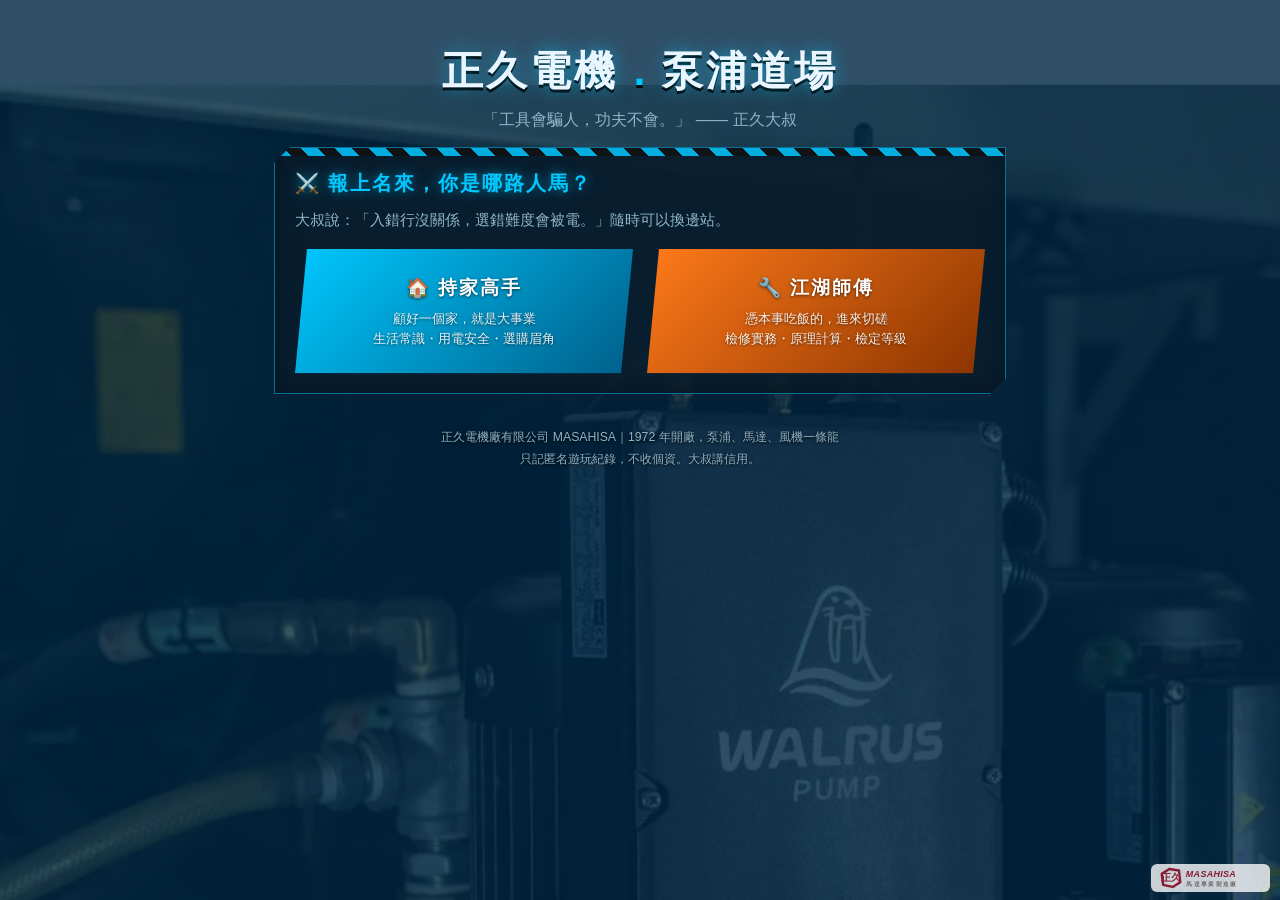
==== commit 9926aa6b: "Add files via upload" ====
--- a/index.html
+++ b/index.html
@@ -97,8 +97,6 @@
   }
 
   const editOnly = location.hash === '#profile'; // 顏值重配 / 大廳編輯入口
-  if (editOnly || JJ_AUTH.role()) showProfile();
-  else document.getElementById('rolePick').style.display = 'block';
 
   function pickRole(role) {
     SFX.click();
@@ -170,6 +168,10 @@
     drawRadar(document.getElementById('radarCv'), prof.stats);
   }
 
+  /* 進入點（置於所有定義之後） */
+  if (editOnly || JJ_AUTH.role()) showProfile();
+  else document.getElementById('rolePick').style.display = 'block';
+
   document.getElementById('btnSaveProfile').addEventListener('click', () => {
     prof.name = document.getElementById('pName').value.trim() || JJ_PROFILE.DEFAULT.name;
     JJ_PROFILE.save(prof);
--- a/css/style.css
+++ b/css/style.css
@@ -317,6 +317,71 @@
 
 footer { text-align: center; font-size: .72rem; color: var(--muted); padding: 18px 10px 26px; line-height: 1.8; text-shadow: 0 1px 3px #000; }
 
+/* ---- 共用視窗 / 提示 ---- */
+.jj-modal { position: fixed; inset: 0; z-index: 120; background: rgba(5,10,16,.85);
+  display: flex; align-items: center; justify-content: center; padding: 16px; }
+.jj-modal-panel { background: var(--hud); border: 2px solid var(--hud-border); max-width: 380px; width: 100%;
+  padding: 20px; text-align: center; animation: slamIn .3s;
+  clip-path: polygon(14px 0, 100% 0, 100% calc(100% - 14px), calc(100% - 14px) 100%, 0 100%, 0 14px); }
+.jj-modal-msg { font-weight: 700; line-height: 1.7; margin-bottom: 14px; }
+.jj-modal-btns { display: flex; gap: 10px; justify-content: center; }
+.jj-toast { position: fixed; left: 50%; bottom: 14vh; transform: translateX(-50%); z-index: 121;
+  background: var(--hud); border: 1px solid var(--acc); color: var(--text); font-size: .88rem; line-height: 1.6;
+  padding: 12px 18px; max-width: 90vw; text-align: center; box-shadow: 0 0 20px var(--acc-glow);
+  clip-path: polygon(10px 0, 100% 0, calc(100% - 10px) 100%, 0 100%); animation: slamIn .3s; }
+.jj-toast.charm { border-color: var(--gold); box-shadow: 0 0 24px rgba(255,213,74,.6); }
+
+/* ---- 來源 logo 浮水印 ---- */
+.src-logo { position: fixed; right: 10px; bottom: 8px; z-index: 60; opacity: .85; transition: opacity .2s;
+  background: rgba(255,255,255,.92); padding: 3px 8px; border-radius: 6px; display: block; line-height: 0; }
+.src-logo:hover { opacity: 1; }
+.src-logo img, .src-logo svg { height: 22px; width: auto; display: block; }
+
+/* ---- 智力提示光框 ---- */
+.hint-glow { border-color: var(--gold) !important; animation: hintPulse 1s infinite alternate; }
+@keyframes hintPulse { from { box-shadow: 0 0 8px rgba(255,213,74,.5); } to { box-shadow: 0 0 22px rgba(255,213,74,.95); } }
+
+/* ---- 重置鈕 ---- */
+.reset-btn { font-size: .74rem; font-weight: 900; padding: 5px 12px; cursor: pointer;
+  background: rgba(0,0,0,.4); border: 1px solid var(--danger); color: #ff9d9d;
+  clip-path: polygon(6px 0, 100% 0, calc(100% - 6px) 100%, 0 100%); }
+
+/* ---- 主角設定 ---- */
+.gender-seg { display: grid; grid-template-columns: repeat(3, 1fr); gap: 8px; margin: 10px 0; }
+.gender-seg button { padding: 12px 6px; font-size: 1.6rem; cursor: pointer; background: rgba(0,0,0,.4);
+  border: 2px solid #45596b; color: var(--text); clip-path: polygon(8px 0, 100% 0, calc(100% - 8px) 100%, 0 100%); }
+.gender-seg button small { display: block; font-size: .68rem; font-weight: 900; margin-top: 2px; }
+.gender-seg button.on { border-color: var(--acc); box-shadow: 0 0 14px var(--acc-glow); background: rgba(0,60,90,.4); }
+.name-input { width: 100%; padding: 12px; font-size: 1rem; font-weight: 700; color: var(--text);
+  background: rgba(0,0,0,.45); border: 1px solid var(--hud-border); text-align: center; letter-spacing: 2px; }
+.stat-row { display: flex; align-items: center; gap: 10px; margin: 6px 0; }
+.stat-row .sn { width: 3.2em; font-weight: 900; color: var(--acc2); }
+.stat-row .sbtn { width: 38px; height: 38px; font-size: 1.2rem; font-weight: 900; cursor: pointer;
+  background: rgba(0,0,0,.45); border: 1px solid var(--hud-border); color: var(--acc2); border-radius: 8px; }
+.stat-row .sv { width: 2em; text-align: center; font-weight: 900; font-size: 1.1rem; }
+.stat-row .sfx-desc { flex: 1; font-size: .7rem; color: var(--muted); line-height: 1.4; }
+.pts-left { text-align: center; font-weight: 900; color: var(--gold); margin: 8px 0; letter-spacing: 2px; }
+#radarCv { display: block; margin: 0 auto; max-width: 100%; }
+.effect-list { font-size: .78rem; color: var(--muted); line-height: 1.8; border-top: 1px dashed var(--hud-border); margin-top: 10px; padding-top: 8px; }
+.effect-list b { color: var(--acc2); }
+
+/* ---- NPC 知識彈窗 ---- */
+.npc-pop { position: fixed; left: 50%; top: 18%; transform: translateX(-50%); z-index: 110;
+  max-width: 420px; width: 92vw; background: var(--hud); border: 2px solid var(--acc);
+  padding: 14px 16px; font-size: .88rem; line-height: 1.7; box-shadow: 0 0 24px var(--acc-glow);
+  clip-path: polygon(12px 0, 100% 0, 100% calc(100% - 12px), calc(100% - 12px) 100%, 0 100%, 0 12px);
+  animation: slamIn .3s; }
+.npc-pop .who { font-weight: 900; color: var(--acc2); }
+
+/* ---- 直向手機：翻牌 3x4 ---- */
+@media (orientation: portrait) {
+  .mem-grid { grid-template-columns: repeat(3, 1fr); grid-template-rows: repeat(4, 1fr); }
+}
+@media (max-width: 480px) {
+  .role-pill { font-size: .68rem; padding: 4px 8px; }
+  .topbar .brand { font-size: .9rem; }
+  .dpad { grid-template-columns: repeat(3, 46px); grid-template-rows: repeat(2, 46px); }
+}
 @media (min-width: 768px) { html { font-size: 17px; } }
 @media (prefers-reduced-motion: reduce) {
   * { animation: none !important; transition: none !important; }
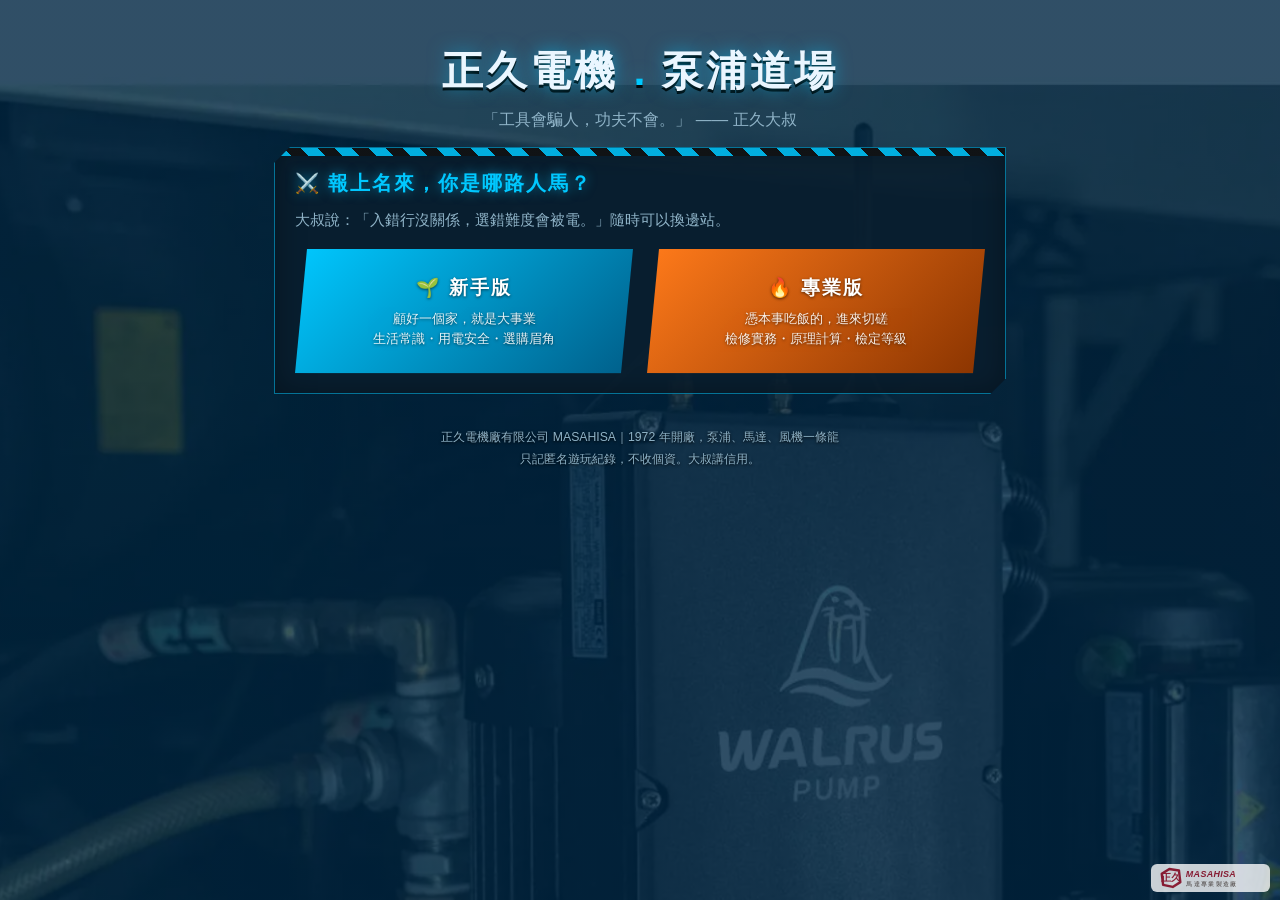
==== commit db8794c7: "Add files via upload" ====
--- a/index.html
+++ b/index.html
@@ -33,8 +33,8 @@
     <h2>⚔️ 報上名來，你是哪路人馬？</h2>
     <p class="muted">大叔說：「入錯行沒關係，選錯難度會被電。」隨時可以換邊站。</p>
     <div class="role-pick">
-      <button class="btn basic-side" id="roleBasic">🏠 持家高手<small>顧好一個家，就是大事業<br>生活常識・用電安全・選購眉角</small></button>
-      <button class="btn pro-side" id="rolePro">🔧 江湖師傅<small>憑本事吃飯的，進來切磋<br>檢修實務・原理計算・檢定等級</small></button>
+      <button class="btn basic-side" id="roleBasic">🌱 新手版<small>顧好一個家，就是大事業<br>生活常識・用電安全・選購眉角</small></button>
+      <button class="btn pro-side" id="rolePro">🔥 專業版<small>憑本事吃飯的，進來切磋<br>檢修實務・原理計算・檢定等級</small></button>
     </div>
   </div>
 
@@ -63,7 +63,7 @@
       <b>敏捷</b>：各遊戲中被攻擊或失敗時，減少被傷害損失的血量／翻牌結算少算步數。<br>
       <b>耐心</b>：隨機在遊戲中跳出「後悔藥」＝答錯可再來一次的機會。<br>
       <b>智力</b>：隨機一題在正確答案選項邊框顯示發光外框作為提示。<br>
-      <b>顏值</b>：結算時隨機獲得一次重置能力數值雷達圖分數的機會。
+      <b>顏值</b>：沒有任何作用。（大叔說：好看不能當飯吃。）
     </div>
 
     <button class="btn block" id="btnSaveProfile" style="margin-top:14px">出 發 ！</button>
@@ -111,10 +111,7 @@
   let prof;
   function showProfile() {
     document.documentElement.dataset.role = JJ_AUTH.role() || 'basic';
-    prof = JJ_PROFILE.getOrDefault();
-    if (editOnly && location.hash === '#profile') { // 顏值重配：點數歸零重配
-      prof.stats = { agi: 0, pat: 0, int: 0, cha: 0 };
-    }
+    prof = JJ_PROFILE.getOrDefault(); // 編輯模式載入現有配點（不歸零）
     document.getElementById('profileView').style.display = 'block';
     document.getElementById('pName').value = prof.name === JJ_PROFILE.DEFAULT.name ? '' : prof.name;
     paintGender();
@@ -134,7 +131,7 @@
     { k: 'agi', n: '敏捷', d: '減傷害／少算步數' },
     { k: 'pat', n: '耐心', d: '隨機獲得後悔藥' },
     { k: 'int', n: '智力', d: '隨機正解發光提示' },
-    { k: 'cha', n: '顏值', d: '隨機重配能力機會' }
+    { k: 'cha', n: '顏值', d: '沒有任何作用' }
   ];
   function used() { return STAT_DEF.reduce((s, d) => s + prof.stats[d.k], 0); }
 
@@ -173,11 +170,29 @@
   else document.getElementById('rolePick').style.display = 'block';
 
   document.getElementById('btnSaveProfile').addEventListener('click', () => {
-    prof.name = document.getElementById('pName').value.trim() || JJ_PROFILE.DEFAULT.name;
+    /* 完成度驗證：名稱、性別、點數全數分配完才能出發 */
+    const name = document.getElementById('pName').value.trim();
+    const missing = [];
+    if (!name) missing.push('・輸入角色名稱');
+    if (!prof.gender) missing.push('・選擇性別穿搭');
+    const left = JJ_PROFILE.MAX_PTS - used();
+    if (left > 0) missing.push(`・還有 ${left} 點能力值沒分配`);
+    if (missing.length) {
+      SFX.bad();
+      JJ_UI.notice('⚠️ <b>大叔說：裝備沒帶齊，不准出門！</b><br><br>' + missing.join('<br>'));
+      return;
+    }
+    prof.name = name;
     JJ_PROFILE.save(prof);
+    jjTrack('set_profile', '', { gender: prof.gender, stats: prof.stats });
     SFX.win();
-    jjTrack('set_profile', '', { gender: prof.gender, stats: prof.stats });
-    location.href = 'home.html';
+    /* 出發前提示：右上角可切換難度 */
+    JJ_UI.notice(
+      `👍 <b>${name}，出發！</b><br><br>提醒：進入道場後，<b>右上角</b>隨時可切換難度——<br>` +
+      `🌱 <b>新手版</b>：題目較生活化、時間較寬鬆<br>🔥 <b>專業版</b>：檢定級考題、限時更短、關卡更多<br><br>` +
+      `兩種難度的紀錄與計分<b>分開保存</b>。`,
+      { okText: '進 入 道 場', onOk: () => location.href = 'home.html' }
+    );
   });
 })();
 </script>
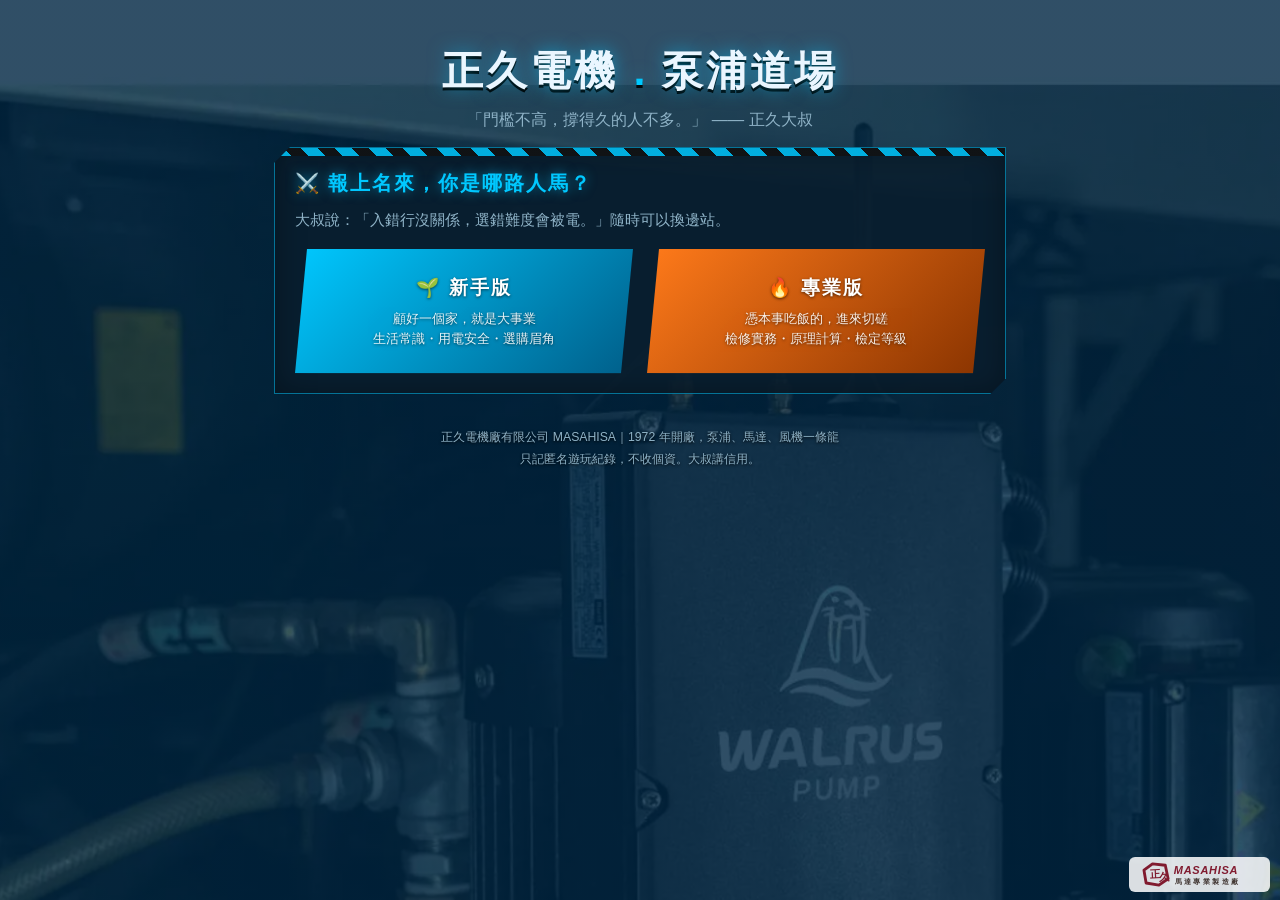
==== commit a66ae861: "Add files via upload" ====
--- a/index.html
+++ b/index.html
@@ -49,9 +49,9 @@
 
     <p class="muted" style="margin:12px 0 4px">性別與穿搭</p>
     <div class="gender-seg">
-      <button data-g="m" id="gM">👨‍🔧<small>男性・藍領工裝</small></button>
-      <button data-g="f" id="gF">👩‍🔧<small>女性・紅粉工裝</small></button>
-      <button data-g="n" id="gN">🧑‍🔧<small>中性・墨綠工裝</small></button>
+      <button data-g="m" id="gM"><svg viewBox="0 0 48 48" width="40" height="40"><circle cx="24" cy="16" r="9" fill="#ffcf9f"/><path d="M15 14a9 9 0 0 1 18 0v-3a9 9 0 0 0-18 0z" fill="#2b2119"/><rect x="13" y="26" width="22" height="16" rx="6" fill="#1565c0"/><rect x="21" y="26" width="6" height="8" fill="#fff" opacity=".35"/></svg><small>男性・藍領工裝</small></button>
+      <button data-g="f" id="gF"><svg viewBox="0 0 48 48" width="40" height="40"><circle cx="24" cy="16" r="9" fill="#ffd9b3"/><path d="M15 14a9 9 0 0 1 18 0v-3a9 9 0 0 0-18 0z" fill="#5c3317"/><rect x="13" y="26" width="22" height="16" rx="6" fill="#d81b60"/><rect x="21" y="26" width="6" height="8" fill="#fff" opacity=".35"/></svg><small>女性・紅粉工裝</small></button>
+      <button data-g="n" id="gN"><svg viewBox="0 0 48 48" width="40" height="40"><circle cx="24" cy="16" r="9" fill="#ffcf9f"/><path d="M15 14a9 9 0 0 1 18 0v-3a9 9 0 0 0-18 0z" fill="#3e4a3d"/><rect x="13" y="26" width="22" height="16" rx="6" fill="#2e7d32"/><rect x="21" y="26" width="6" height="8" fill="#fff" opacity=".35"/></svg><small>中性・墨綠工裝</small></button>
     </div>
 
     <p class="muted" style="margin:12px 0 4px">能力數值（可分配 <b id="maxPts">10</b> 點）</p>
--- a/css/style.css
+++ b/css/style.css
@@ -332,10 +332,10 @@
 .jj-toast.charm { border-color: var(--gold); box-shadow: 0 0 24px rgba(255,213,74,.6); }
 
 /* ---- 來源 logo 浮水印 ---- */
-.src-logo { position: fixed; right: 10px; bottom: 8px; z-index: 60; opacity: .85; transition: opacity .2s;
-  background: rgba(255,255,255,.92); padding: 3px 8px; border-radius: 6px; display: block; line-height: 0; }
+.src-logo { position: fixed; right: 10px; bottom: 8px; z-index: 60; opacity: .9; transition: opacity .2s;
+  background: rgba(255,255,255,.95); padding: 4px 10px; border-radius: 6px; display: block; line-height: 0; }
 .src-logo:hover { opacity: 1; }
-.src-logo img, .src-logo svg { height: 22px; width: auto; display: block; }
+.src-logo img, .src-logo svg { height: 27px; width: auto; display: block; } /* +20% */
 
 /* ---- 智力提示光框 ---- */
 .hint-glow { border-color: var(--gold) !important; animation: hintPulse 1s infinite alternate; }
